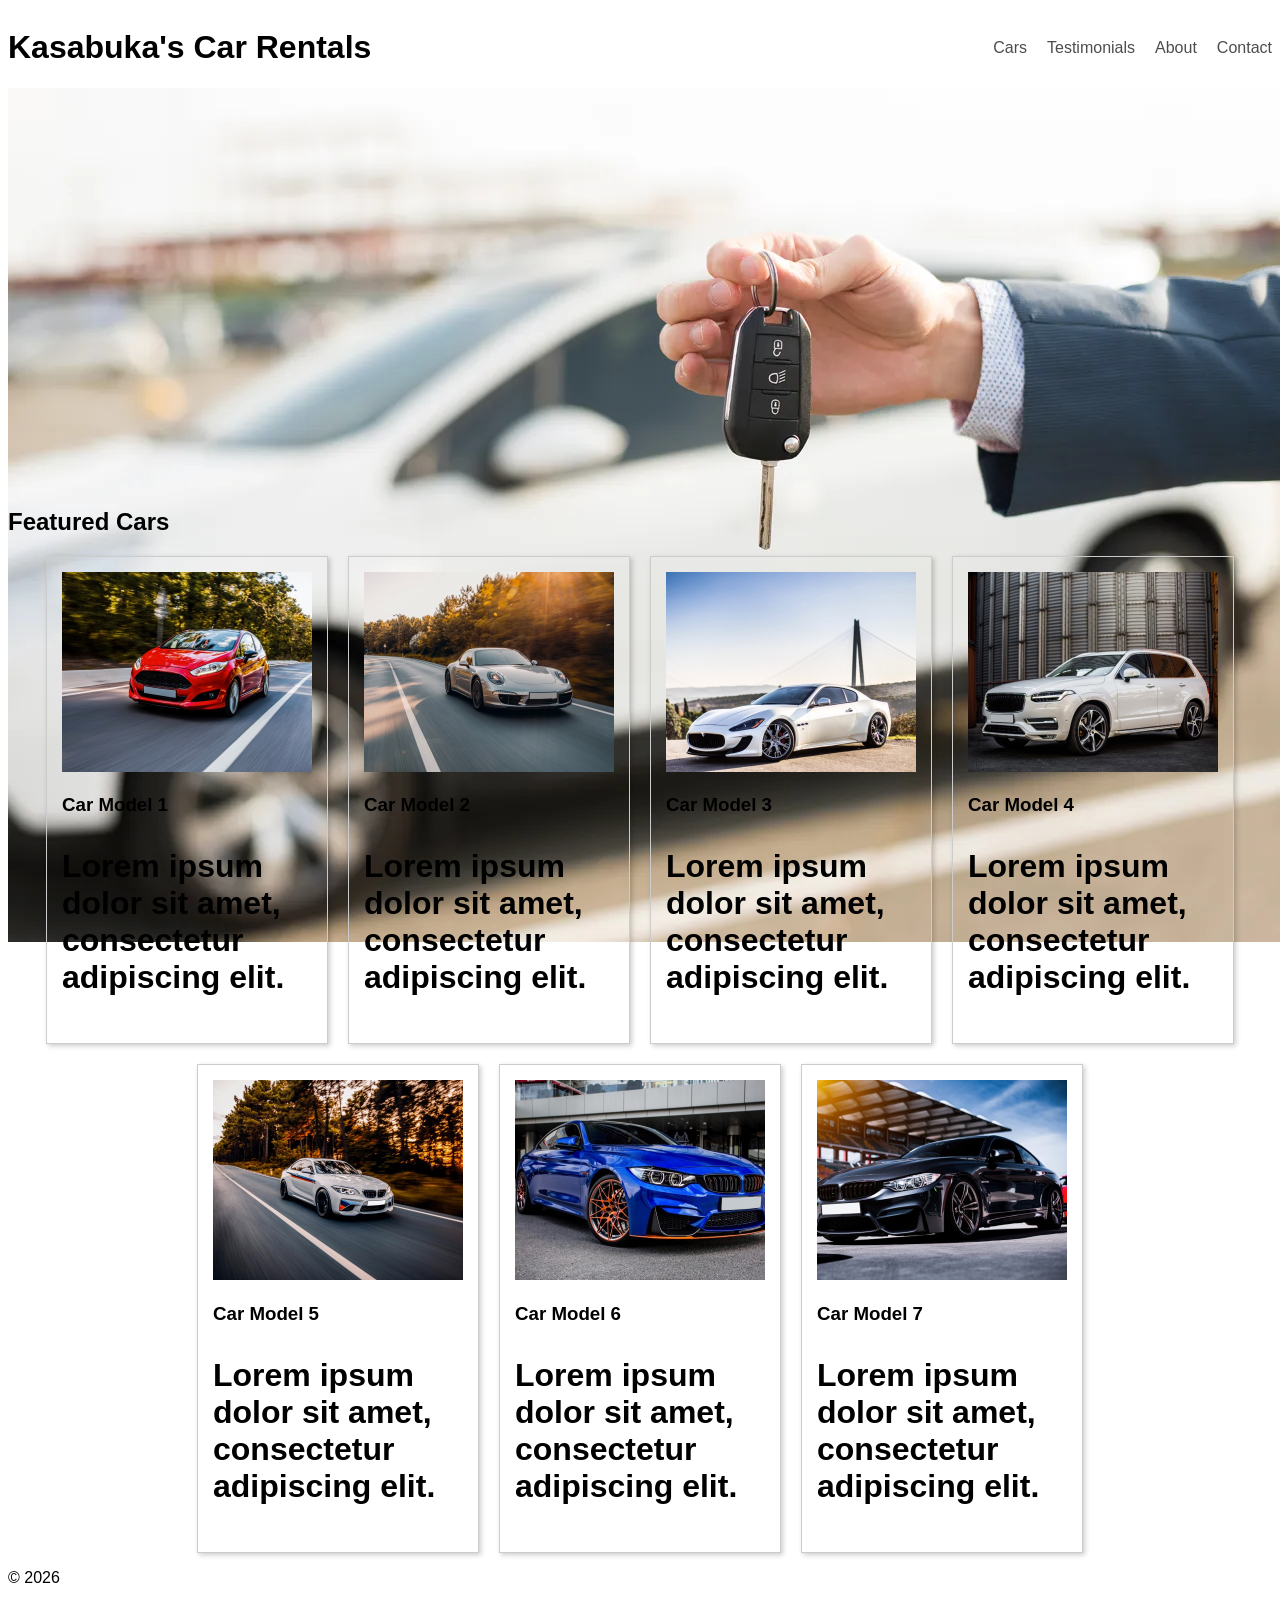
==== index.html @ 111e2a46 "Update index.html" ====
<!DOCTYPE html>
<html lang="en">
<head>
    <meta charset="utf-8">
    <meta name="viewport" content="width=device-width, initial-scale=1.0">
    <meta name="description" content="Kasabuka's Car Rentals">
    <meta name="author" content="Kasabuka Obedine">

    <title>Kasabuka's Car Rentals</title>

    <link rel="icon" href="https://zany.sh/favicon.svg?text=KO">
    <link rel="stylesheet" href="styles.css">
</head>

<body>

    <header>
    <h1>Kasabuka's Car Rentals</h1>
    <nav>
        <a href="cars.html">Cars</a>
        <a href="testimonials.html">Testimonials</a>
        <a href="about.html">About</a>
        <a href="contact.html">Contact</a>
    </nav>
</header>

<section class="hero">
    <picture>
        <source
            type="image/webp"
            srcset="
                hero_1-320w.webp 320w,
                hero_1-480w.webp 480w,
                hero_1-640w.webp 640w,
                hero_1-768w.webp 768w,
                hero_1-1024w.webp 1024w,
                hero_1-1280w.webp 1280w,
                hero_1-1536w.webp 1536w,
                hero_1-1920w.webp 1920w
            "
            sizes="100vw"
        >
        <img src="hero_1.jpg" alt="Car rental">
    </picture>
</section>
<main>
    <h2>Featured Cars</h2>

    <section class="featured-cars">
        <div class="car-card">
    <img src="car_1.jpg" alt="Car Model 1">
    <h3>Car Model 1</h3>
    <p>Lorem ipsum dolor sit amet, consectetur adipiscing elit.</p>
</div>
        <div class="car-card">
    <img src="car_2.jpg" alt="Car Model 2">
    <h3>Car Model 2</h3>
    <p>Lorem ipsum dolor sit amet, consectetur adipiscing elit.</p>
</div>

<div class="car-card">
    <img src="car_3.jpg" alt="Car Model 3">
    <h3>Car Model 3</h3>
    <p>Lorem ipsum dolor sit amet, consectetur adipiscing elit.</p>
</div>

<div class="car-card">
    <img src="car_4.jpg" alt="Car Model 4">
    <h3>Car Model 4</h3>
    <p>Lorem ipsum dolor sit amet, consectetur adipiscing elit.</p>
</div>

<div class="car-card">
    <img src="car_5.jpg" alt="Car Model 5">
    <h3>Car Model 5</h3>
    <p>Lorem ipsum dolor sit amet, consectetur adipiscing elit.</p>
</div>

<div class="car-card">
    <img src="car_6.jpg" alt="Car Model 6">
    <h3>Car Model 6</h3>
    <p>Lorem ipsum dolor sit amet, consectetur adipiscing elit.</p>
</div>

<div class="car-card">
    <img src="car_7.jpg" alt="Car Model 7">
    <h3>Car Model 7</h3>
    <p>Lorem ipsum dolor sit amet, consectetur adipiscing elit.</p>
</div>
        
</section>
</main> 

  <footer>
    <p>&copy; 2026</p>
</footer>  
</body>
</html>
---- styles.css ----
body {
    font-family: Arial, Helvetica, sans-serif;
}

nav a {
    color: rgba(0, 0, 0, 0.7);
    text-decoration: none;
}

nav a:hover {
    color: cadetblue;
    text-decoration: underline;
}

main p {
    font-size: 2rem;
    font-weight: bold;
}
header {
    display: flex;
    justify-content: space-between;
    align-items: center;
}

nav {
    display: flex;
    gap: 20px;
}

.hero {
    width: 100%;
    height: 400px;
    background-image: url("hero_1-320w.webp");
    background-size: cover;
    background-position: center;
}

@media (min-width: 480px) {
    .hero {
        background-image: url("hero_1-480w.webp");
    }
}

@media (min-width: 640px) {
    .hero {
        background-image: url("hero_1-640w.webp");
    }
}

@media (min-width: 768px) {
    .hero {
        background-image: url("hero_1-768w.webp");
    }
}

@media (min-width: 1024px) {
    .hero {
        background-image: url("hero_1-1024w.webp");
    }
}

@media (min-width: 1280px) {
    .hero {
        background-image: url("hero_1-1280w.webp");
    }
}

@media (min-width: 1536px) {
    .hero {
        background-image: url("hero_1-1536w.webp");
    }
}

@media (min-width: 1920px) {
    .hero {
        background-image: url("hero_1-1920w.webp");
    }
}

.featured-cars {
    display: flex;
    flex-wrap: wrap;
    justify-content: center;
    gap: 20px;
}

.car-card {
    width: 250px;
    padding: 15px;
    border: 1px solid #ccc;
    box-shadow: 2px 2px 5px rgba(0, 0, 0, 0.2);
}

.car-card img {
    width: 100%;
}

@media (max-width: 600px) {
    header {
        flex-direction: column;
    }

    nav {
        flex-wrap: wrap;
        justify-content: center;
    }

    .car-card {
        width: 90%;
    }
}
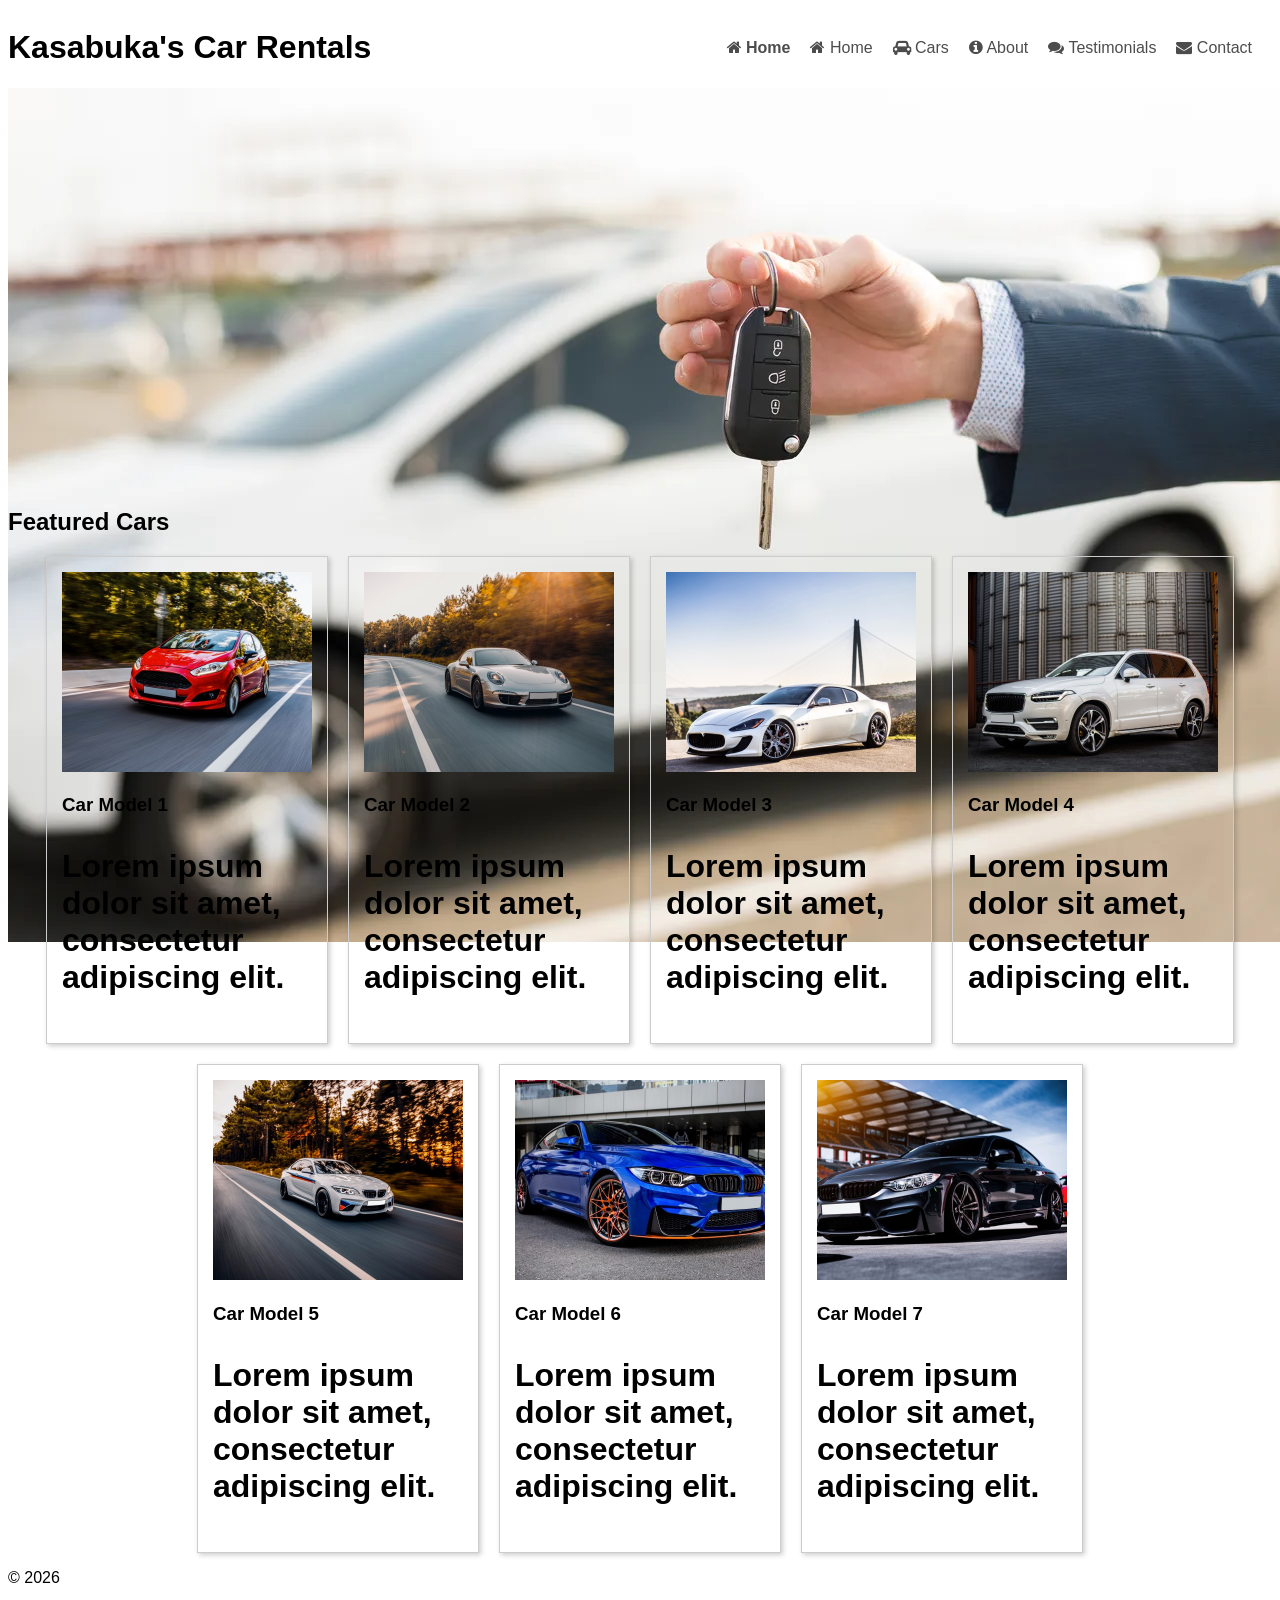
==== commit a4003557: "Update index.html" ====
--- a/index.html
+++ b/index.html
@@ -9,6 +9,7 @@
     <title>Kasabuka's Car Rentals</title>
 
     <link rel="icon" href="https://zany.sh/favicon.svg?text=KO">
+    <link rel="stylesheet" href="https://cdnjs.cloudflare.com/ajax/libs/font-awesome/4.7.0/css/font-awesome.min.css">
     <link rel="stylesheet" href="styles.css">
 </head>
 
@@ -16,12 +17,34 @@
 
     <header>
     <h1>Kasabuka's Car Rentals</h1>
-    <nav>
-        <a href="cars.html">Cars</a>
-        <a href="testimonials.html">Testimonials</a>
-        <a href="about.html">About</a>
-        <a href="contact.html">Contact</a>
-    </nav>
+    <nav class="navbar">
+    <a href="index.html" class="nav-logo">
+        <i class="fa fa-home"></i> Home
+    </a>
+
+    <input type="checkbox" id="menu-toggle">
+    <label for="menu-toggle" class="menu-icon">
+        <i class="fa fa-bars"></i>
+    </label>
+
+    <div class="nav-links">
+        <a href="index.html">
+            <i class="fa fa-home"></i> Home
+        </a>
+        <a href="cars.html">
+            <i class="fa fa-car"></i> Cars
+        </a>
+        <a href="about.html">
+            <i class="fa fa-info-circle"></i> About
+        </a>
+        <a href="testimonials.html">
+            <i class="fa fa-comments"></i> Testimonials
+        </a>
+        <a href="contact.html">
+            <i class="fa fa-envelope"></i> Contact
+        </a>
+    </div>
+</nav>
 </header>
 
 <section class="hero">
--- a/styles.css
+++ b/styles.css
@@ -33,6 +33,11 @@
     background-image: url("hero_1-320w.webp");
     background-size: cover;
     background-position: center;
+}
+@supports (background-image: url("hero_1-320.webp")) {
+    .hero {
+        background-image: url("hero_1-320.webp");
+    }
 }
 
 @media (min-width: 480px) {
@@ -109,3 +114,68 @@
         width: 90%;
     }
 }
+/* Responsive Navigation Bar */
+
+.navbar {
+    display: flex;
+    align-items: center;
+    justify-content: space-between;
+    gap: 20px;
+    padding: 10px 20px;
+}
+
+.nav-logo {
+    font-weight: bold;
+}
+
+.nav-links {
+    display: flex;
+    gap: 20px;
+    align-items: center;
+}
+
+.menu-icon {
+    display: none;
+    font-size: 24px;
+    cursor: pointer;
+}
+
+#menu-toggle {
+    display: none;
+}
+
+/* Mobile navigation */
+@media (max-width: 600px) {
+
+    .navbar {
+        flex-direction: column;
+        align-items: stretch;
+    }
+
+    .nav-logo {
+        display: none;
+    }
+
+    .menu-icon {
+        display: block;
+        text-align: right;
+    }
+
+    .nav-links {
+        display: none;
+        flex-direction: column;
+        gap: 10px;
+        width: 100%;
+        text-align: center;
+    }
+
+    #menu-toggle:checked ~ .nav-links {
+        display: flex;
+    }
+
+    .nav-links a {
+        display: block;
+        width: 100%;
+        padding: 10px;
+    }
+}
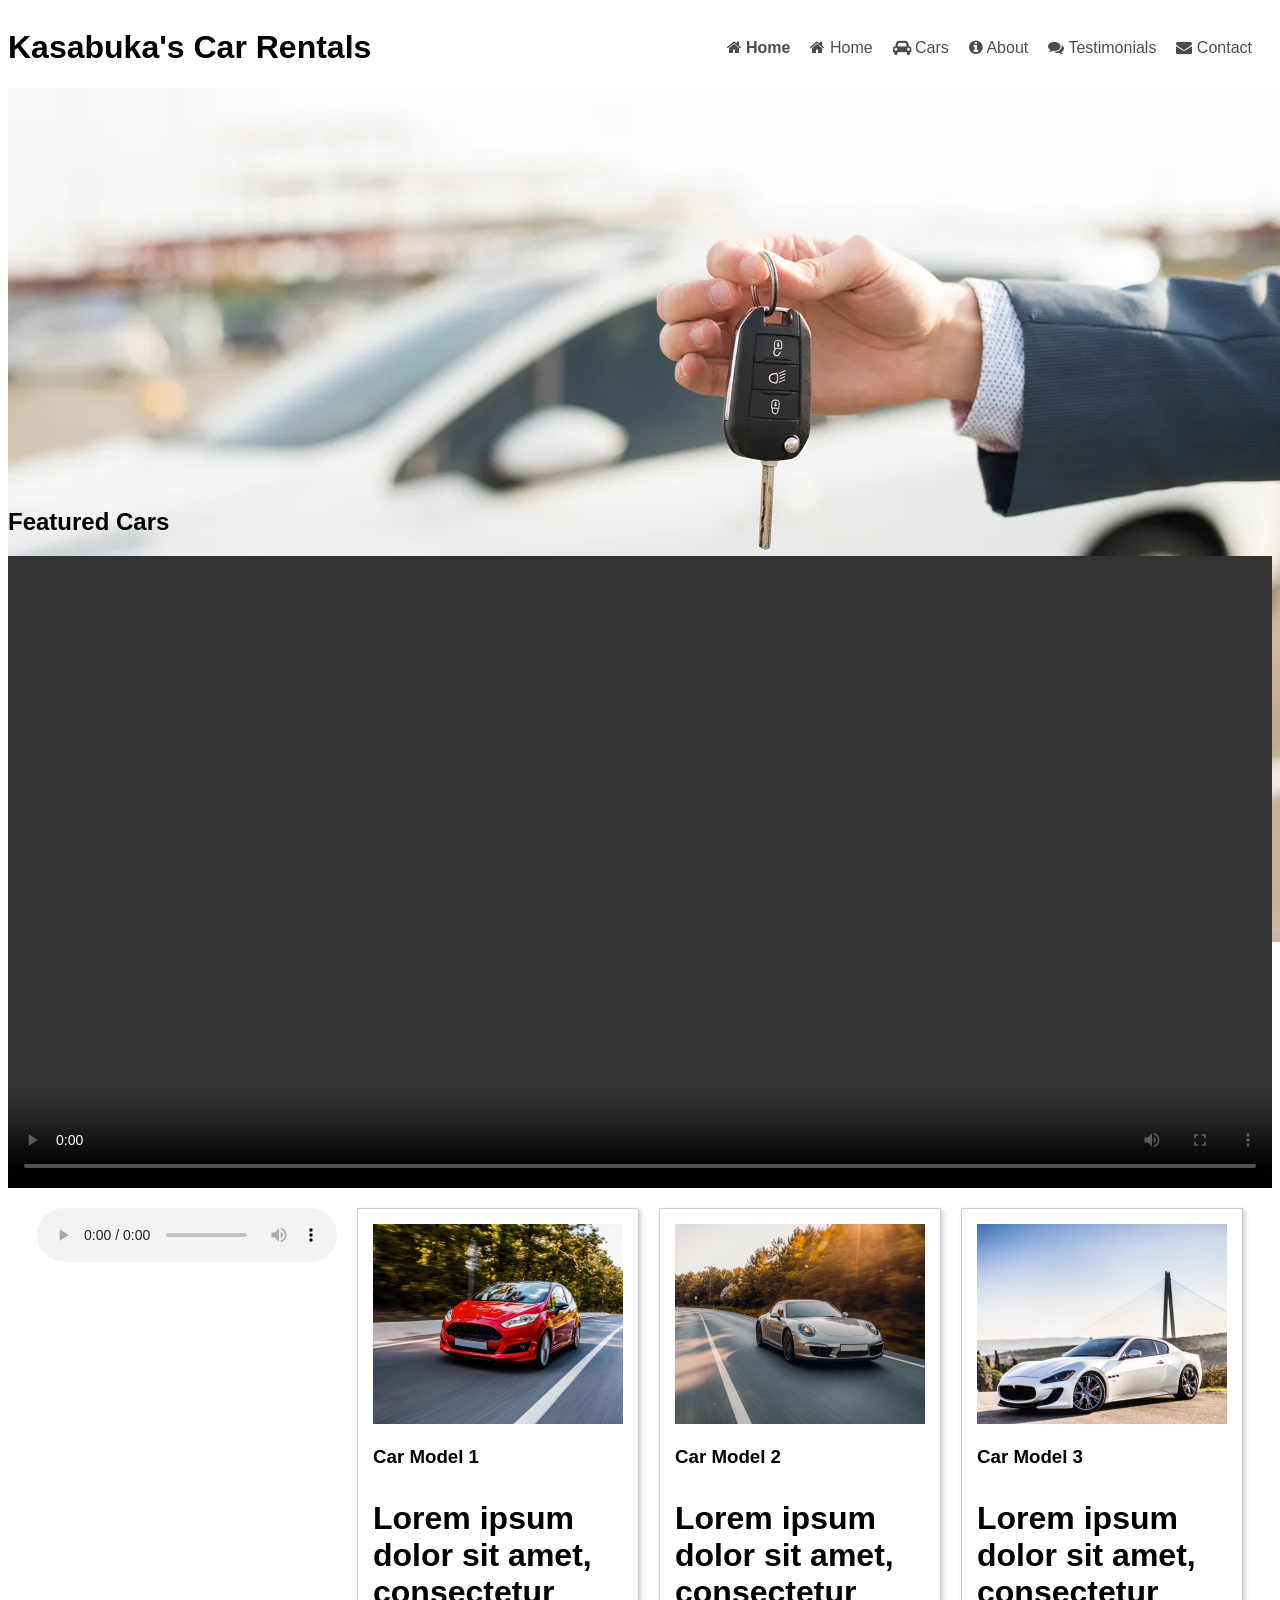
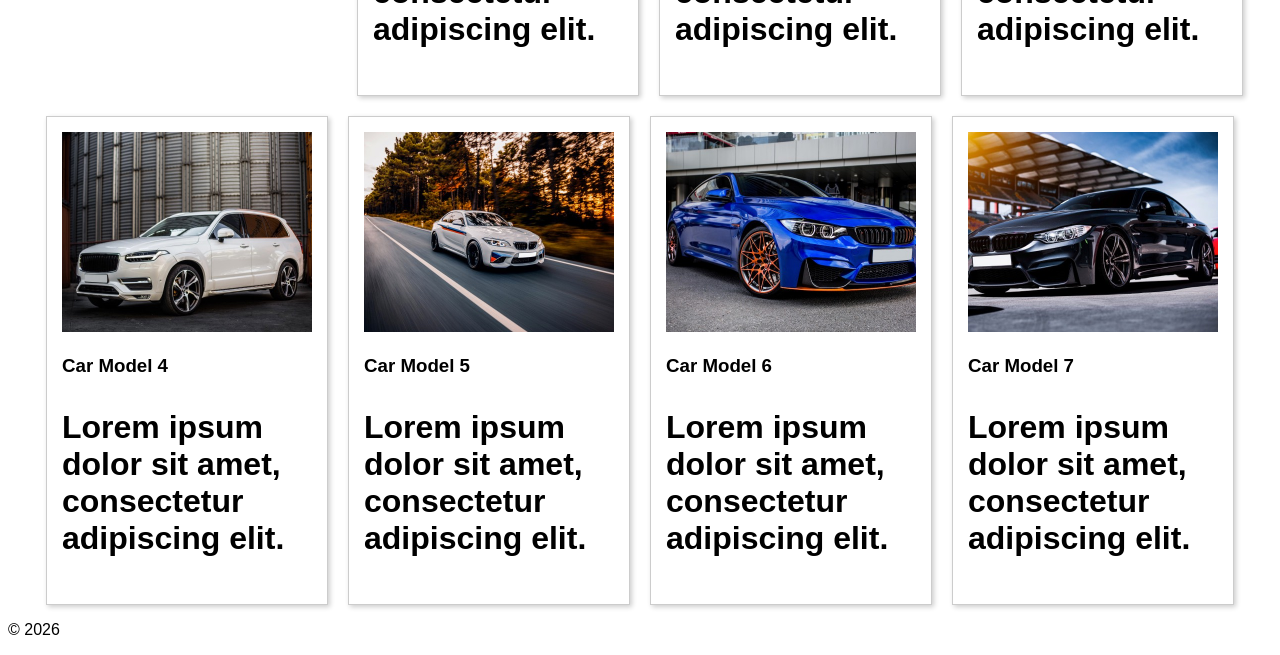
==== commit dc4b79a5: "add video and audio files for Lab 9" ====
--- a/index.html
+++ b/index.html
@@ -3,7 +3,7 @@
 <head>
     <meta charset="utf-8">
     <meta name="viewport" content="width=device-width, initial-scale=1.0">
-    <meta name="description" content="Kasabuka's Car Rentals">
+    <meta name="description" content="SWDV-116 Lab 9">
     <meta name="author" content="Kasabuka Obedine">
 
     <title>Kasabuka's Car Rentals</title>
@@ -70,6 +70,18 @@
     <h2>Featured Cars</h2>
 
     <section class="featured-cars">
+        <video controls width="100%">
+    <source src="./DrivingVideo.mp4" type="video/mp4">
+    <track kind="subtitles"
+           src="./subtitles.vtt"
+           srclang="en"
+           label="English"
+           default>
+    Your browser does not support video.
+</video>
+        <audio controls>
+            <source src="DrivingMusic.mp4" type="audio/mp4">
+        </audio>
         <div class="car-card">
     <img src="car_1.jpg" alt="Car Model 1">
     <h3>Car Model 1</h3>
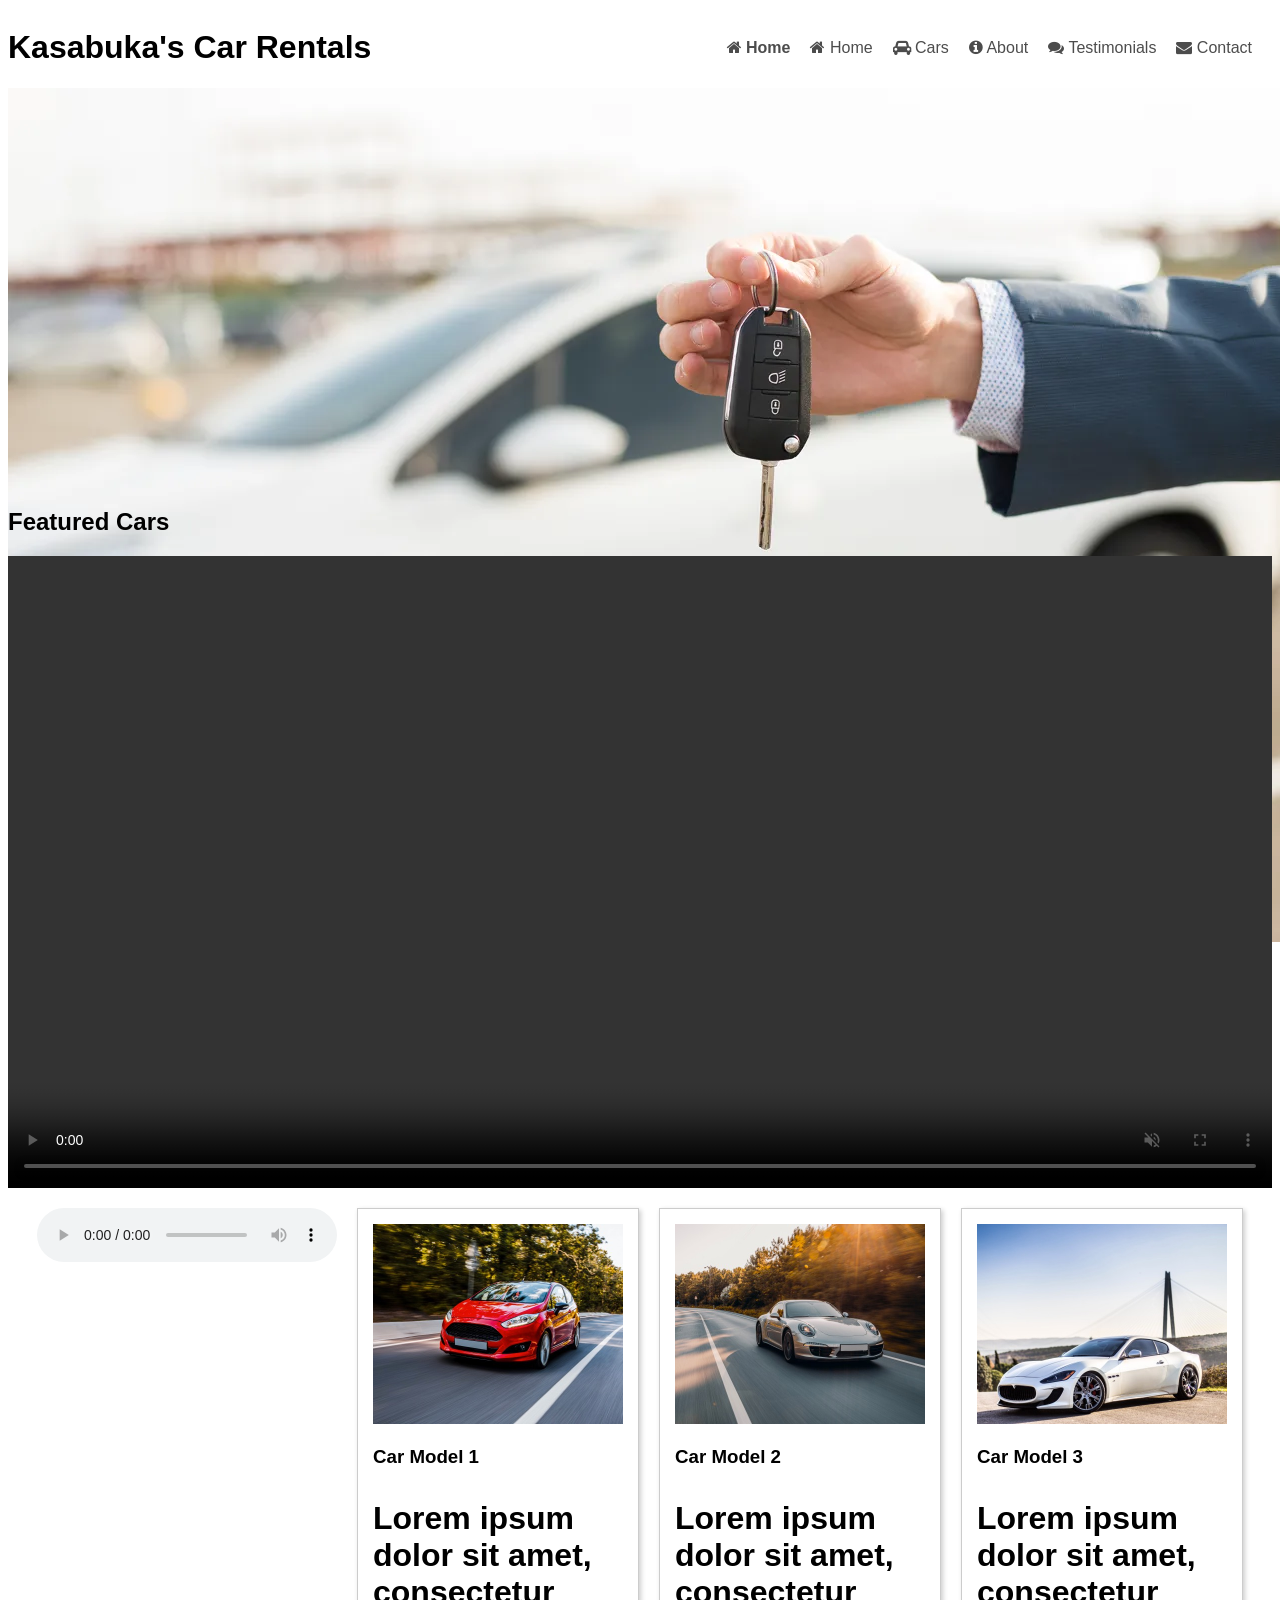
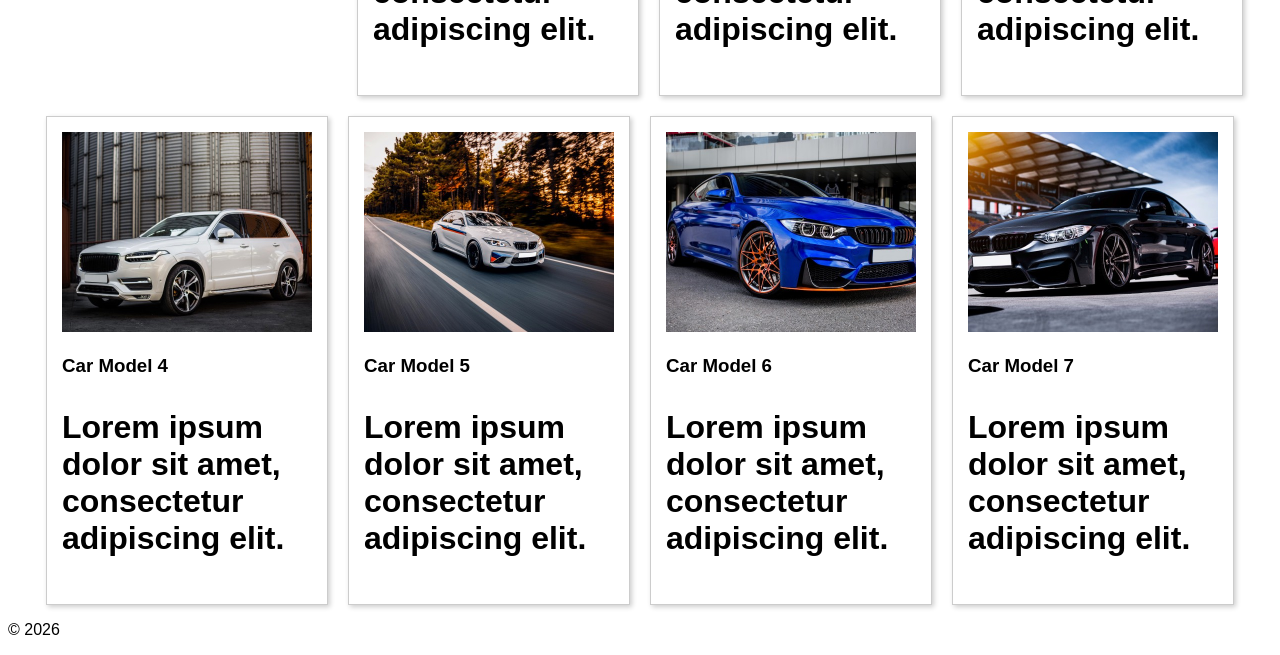
==== commit 3188ba50: "add autoplay to video and audio" ====
--- a/index.html
+++ b/index.html
@@ -70,7 +70,7 @@
     <h2>Featured Cars</h2>
 
     <section class="featured-cars">
-        <video controls width="100%">
+        <video controls autoplay muted width="100%">
     <source src="./DrivingVideo.mp4" type="video/mp4">
     <track kind="subtitles"
            src="./subtitles.vtt"
@@ -78,8 +78,8 @@
            label="English"
            default>
     Your browser does not support video.
-</video>
-        <audio controls>
+        </video>
+        <audio controls autoplay>
             <source src="DrivingMusic.mp4" type="audio/mp4">
         </audio>
         <div class="car-card">
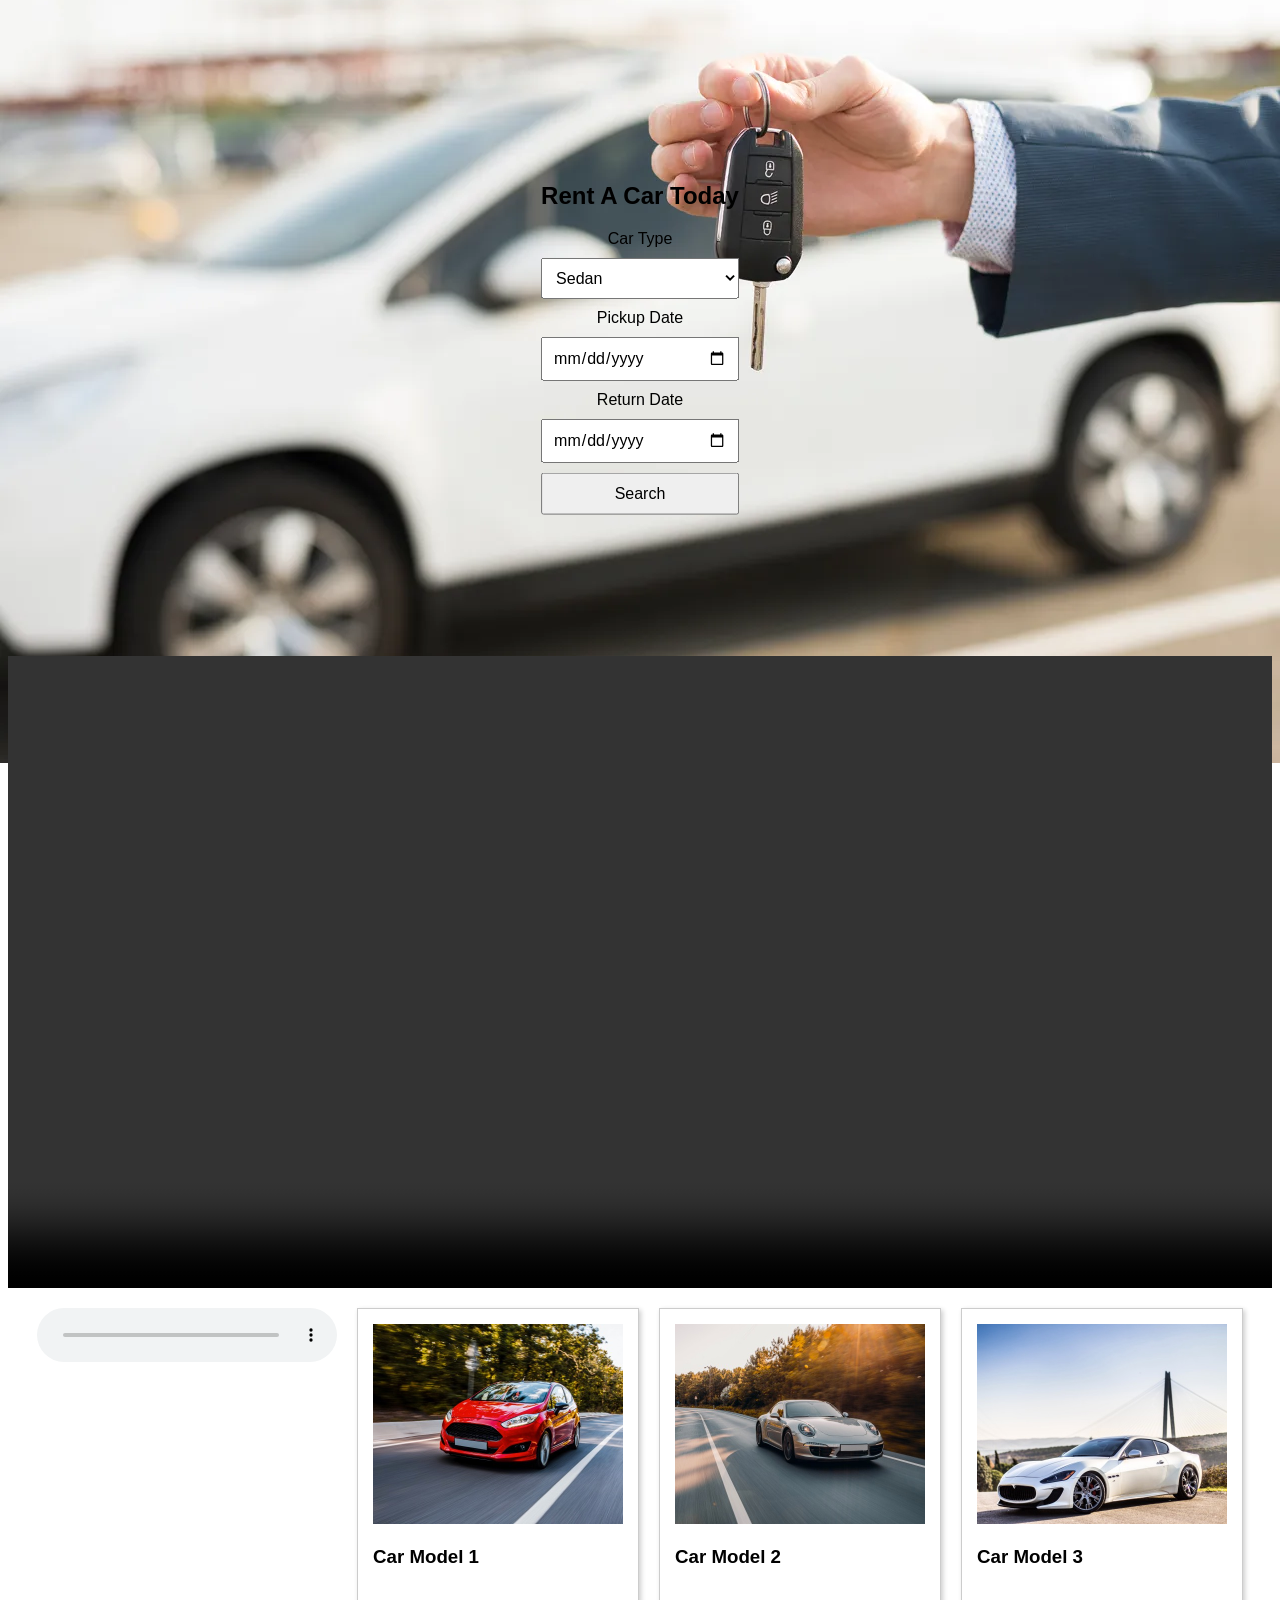
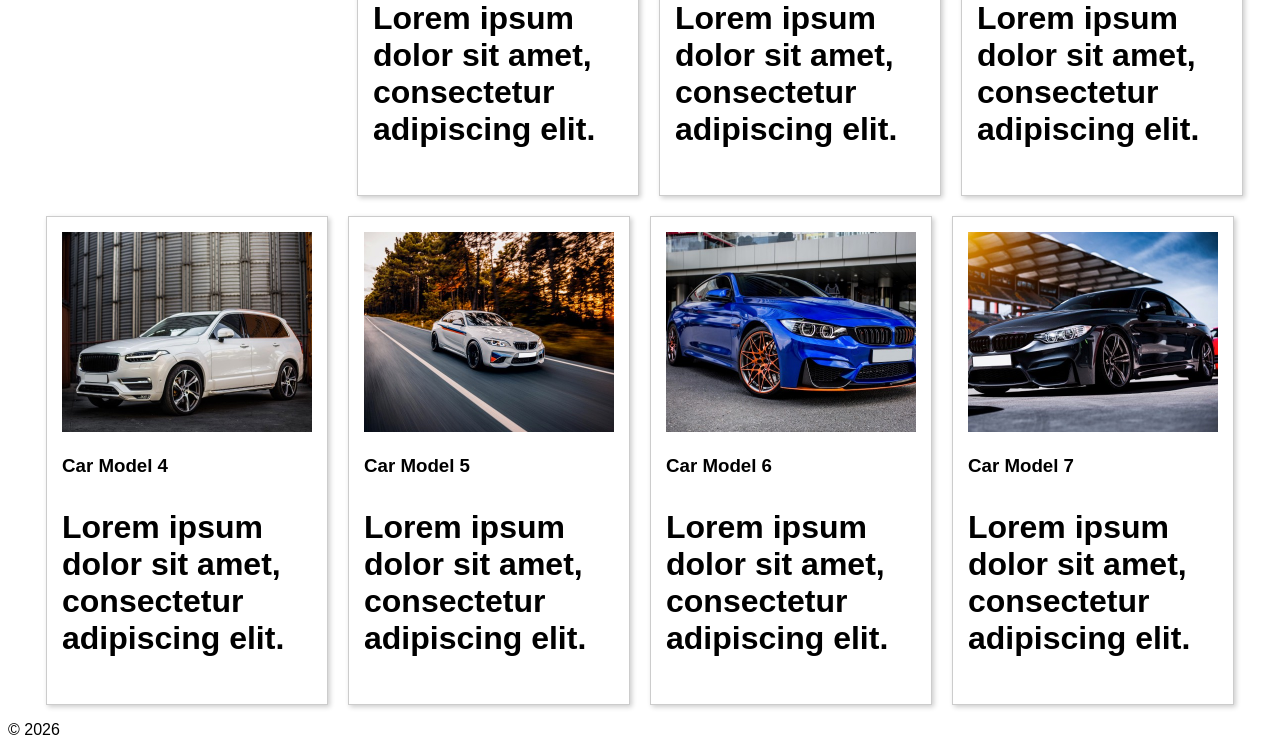
==== commit 9c1618f8: "Complete Lab 10 form" ====
--- a/index.html
+++ b/index.html
@@ -3,7 +3,7 @@
 <head>
     <meta charset="utf-8">
     <meta name="viewport" content="width=device-width, initial-scale=1.0">
-    <meta name="description" content="SWDV-116 Lab 9">
+    <meta name="description" content="SWDV-116 Lab 10">
     <meta name="author" content="Kasabuka Obedine">
 
     <title>Kasabuka's Car Rentals</title>
@@ -65,6 +65,27 @@
         >
         <img src="hero_1.jpg" alt="Car rental">
     </picture>
+    <div class="rental-form-container">
+    <h2>Rent A Car Today</h2>
+
+    <form action="cars.html" method="GET">
+        <label for="type">Car Type</label>
+        <select name="type" id="type">
+            <option value="sedan">Sedan</option>
+            <option value="suv">SUV</option>
+            <option value="truck">Truck</option>
+            <option value="van">Van</option>
+        </select>
+
+        <label for="pickup">Pickup Date</label>
+        <input type="date" name="pickup" id="pickup">
+
+        <label for="return">Return Date</label>
+        <input type="date" name="return" id="return">
+
+        <button type="submit">Search</button>
+    </form>
+</div>
 </section>
 <main>
     <h2>Featured Cars</h2>
--- a/styles.css
+++ b/styles.css
@@ -179,3 +179,38 @@
         padding: 10px;
     }
 }
+.hero {
+    position: relative;
+    display: flex;
+    align-items: center;
+    justify-content: center;
+    min-height: 500px;
+}
+
+.rental-form-container {
+    display: flex;
+    flex-direction: column;
+    align-items: center;
+    justify-content: center;
+    text-align: center;
+    position: absolute;
+    top: 50%;
+    left:50%; 
+    transform: translate(-50%, -50%);
+    padding: 25px;
+}
+
+.rental-form-container form {
+    display: flex;
+    flex-direction: column;
+    gap: 10px;
+    width: 100%;
+    max-width: 350px;
+}
+
+.rental-form-container input,
+.rental-form-container select,
+.rental-form-container button {
+    padding: 10px;
+    font: inherit;
+}
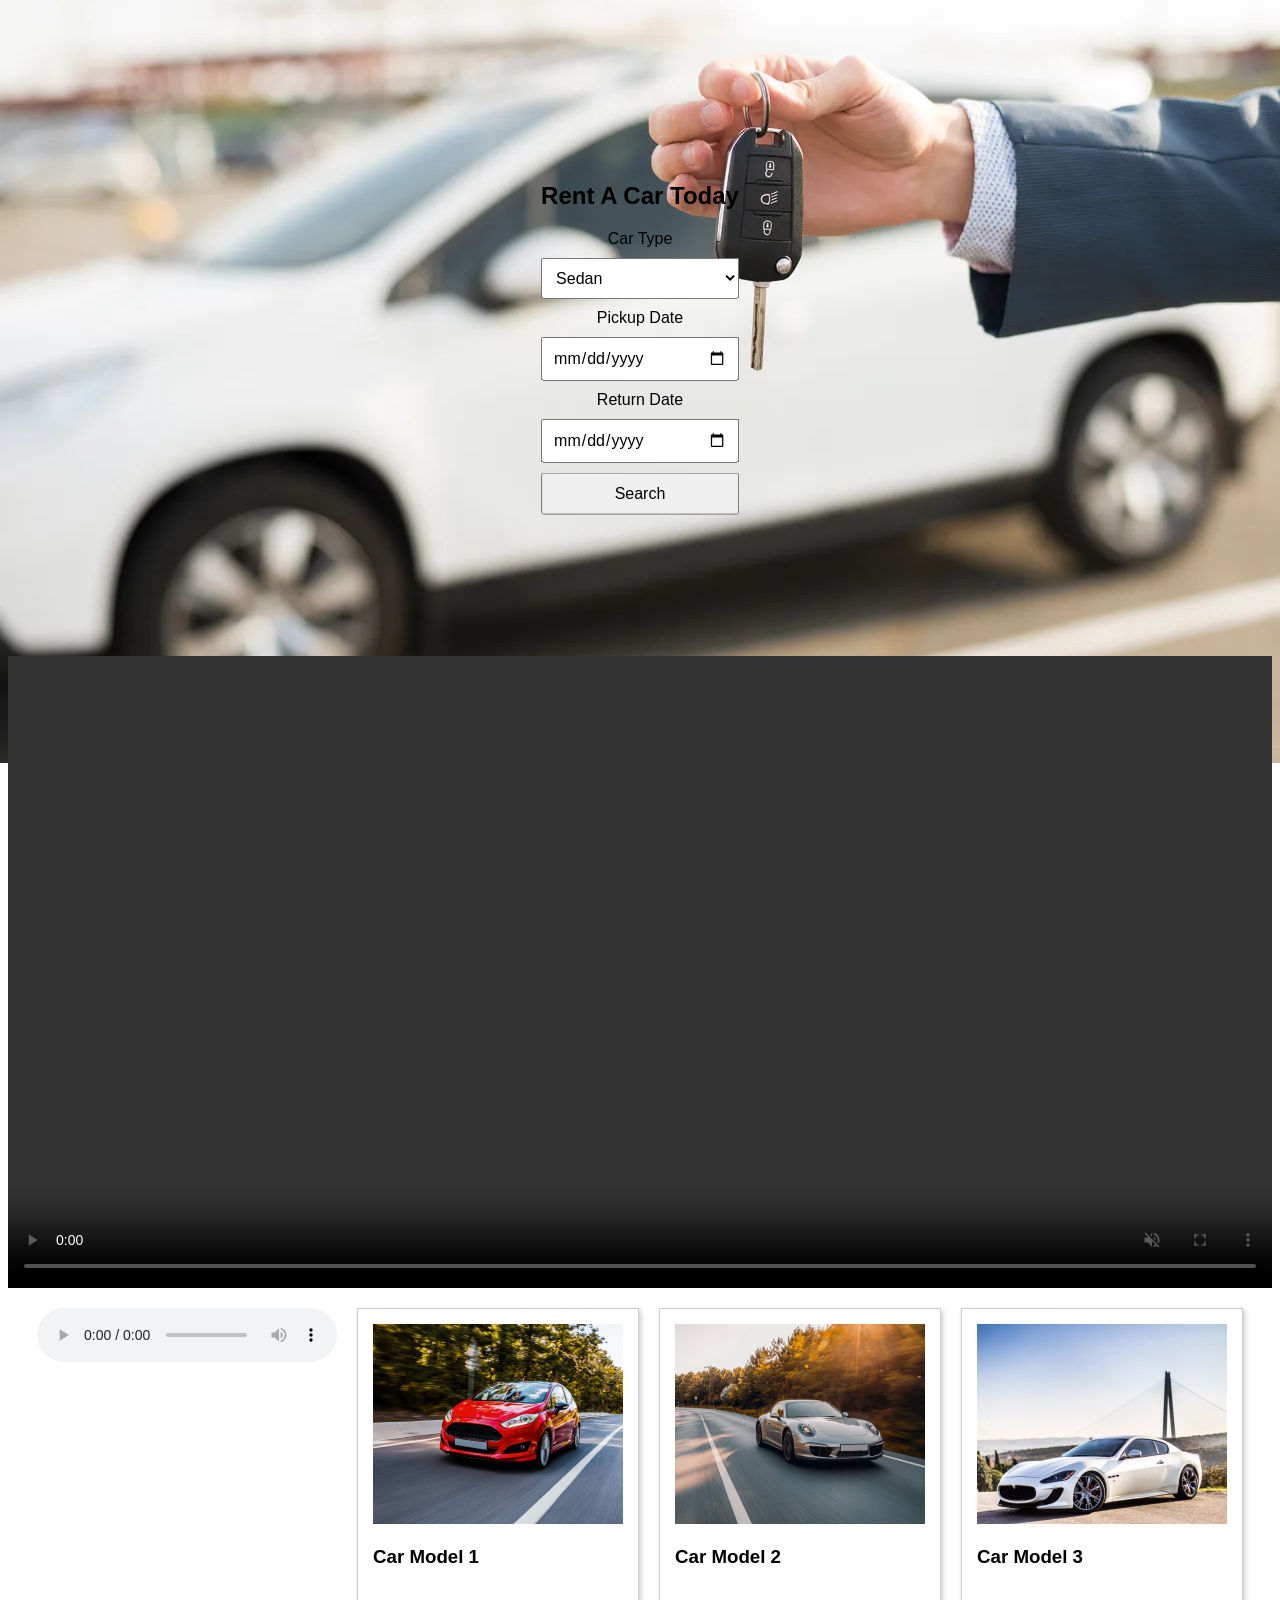
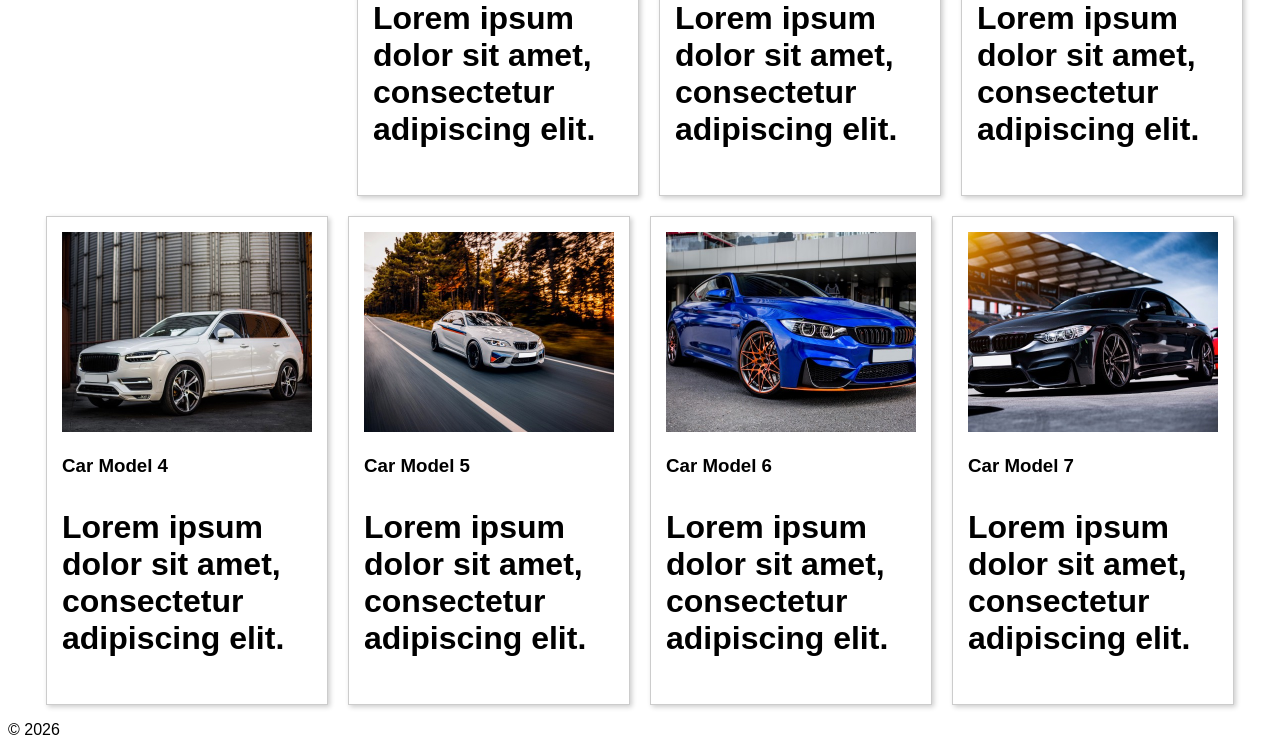
==== commit 8ce7de17: "Add password strength checker" ====
--- a/index.html
+++ b/index.html
@@ -149,6 +149,7 @@
 
   <footer>
     <p>&copy; 2026</p>
-</footer>  
+</footer>
+<script src="password.js"></script> 
 </body>
 </html>
